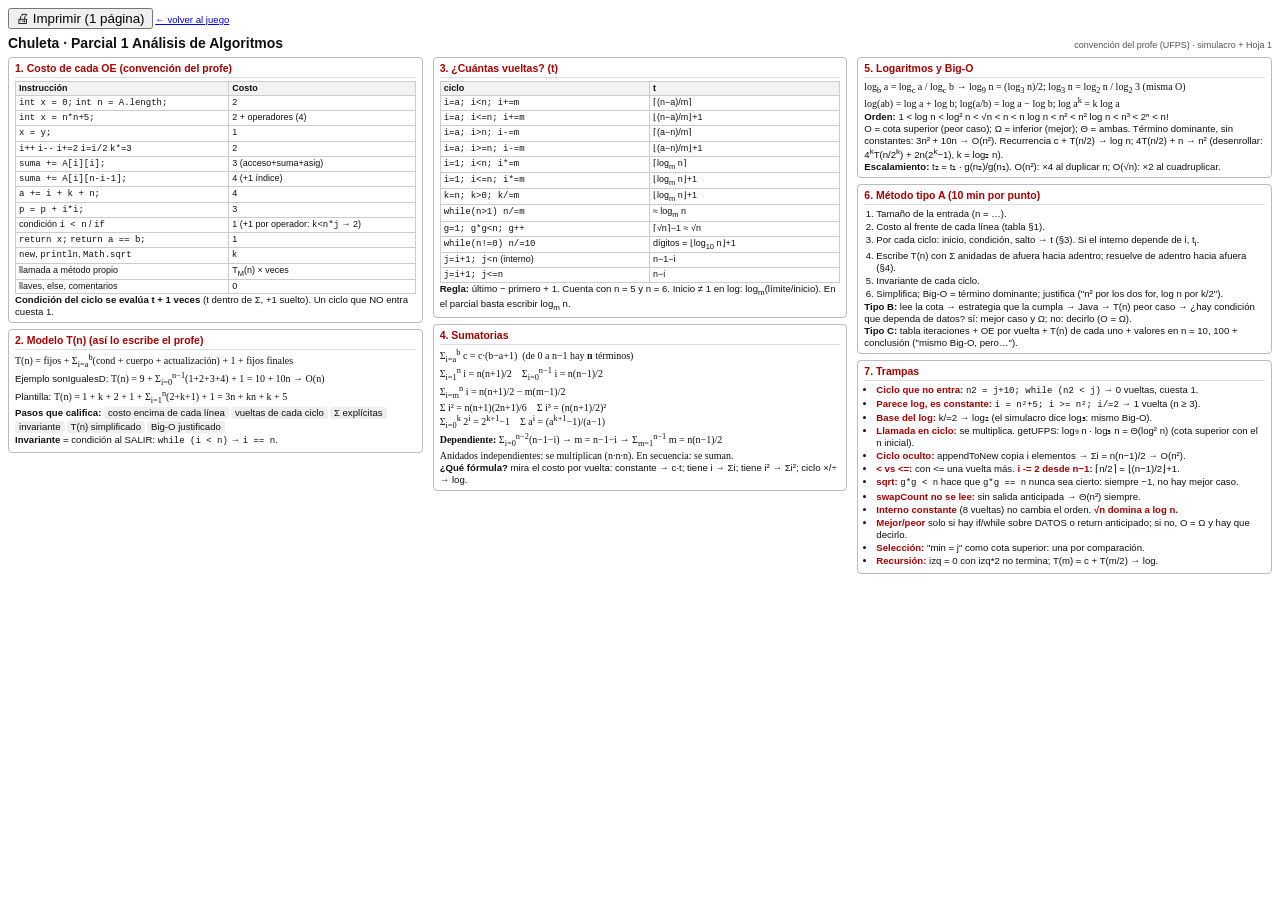
==== chuleta.html @ 81a7c710 "Minijuego de práctica para el Parcial 1 de Análisis de Algoritmos (UFPS) Entrenador web offline con " ====
<!DOCTYPE html>
<html lang="es">
<head>
<meta charset="utf-8">
<title>Chuleta · Parcial 1 ADA</title>
<style>
  @page { size: A4 portrait; margin: 8mm; }
  * { box-sizing: border-box; }
  body { font-family: "Segoe UI", Arial, sans-serif; font-size: 9.6px; line-height: 1.25; color: #111; margin: 0; padding: 8px; background: #fff; }
  h1 { font-size: 14px; margin: 0 0 4px; display: flex; justify-content: space-between; align-items: baseline; }
  h1 small { font-size: 9px; font-weight: 400; color: #555; }
  .cols { column-count: 3; column-gap: 10px; }
  .caja { break-inside: avoid; border: 1px solid #bbb; border-radius: 4px; padding: 4px 6px; margin: 0 0 6px; }
  .caja h2 { font-size: 10.5px; margin: 0 0 3px; padding-bottom: 2px; border-bottom: 1px solid #ddd; color: #a00; }
  table { border-collapse: collapse; width: 100%; font-size: 9px; }
  td, th { border: 1px solid #ccc; padding: 1px 3px; vertical-align: top; }
  th { background: #f2f2f2; text-align: left; font-weight: 600; }
  code { font-family: Consolas, "Courier New", monospace; font-size: 9px; }
  .f { font-family: "Cambria Math", "Times New Roman", serif; font-size: 10px; }
  ul { margin: 2px 0 2px 12px; padding: 0; } li { margin: 1px 0; }
  .trampa li b { color: #a00; }
  .noprint { margin-bottom: 6px; } @media print { .noprint { display: none; } body { padding: 0; } }
  .paso { display: inline-block; background: #eee; border-radius: 3px; padding: 0 4px; margin: 1px 2px 1px 0; }
</style>
</head>
<body>
<div class="noprint"><button onclick="window.print()">🖨 Imprimir (1 página)</button> <a href="index.html">← volver al juego</a></div>
<h1>Chuleta · Parcial 1 Análisis de Algoritmos <small>convención del profe (UFPS) · simulacro + Hoja 1</small></h1>
<div class="cols">

<div class="caja"><h2>1. Costo de cada OE (convención del profe)</h2>
<table>
<tr><th>Instrucción</th><th>Costo</th></tr>
<tr><td><code>int x = 0;</code> <code>int n = A.length;</code></td><td>2</td></tr>
<tr><td><code>int x = n*n+5;</code></td><td>2 + operadores (4)</td></tr>
<tr><td><code>x = y;</code></td><td>1</td></tr>
<tr><td><code>i++</code> <code>i--</code> <code>i+=2</code> <code>i=i/2</code> <code>k*=3</code></td><td>2</td></tr>
<tr><td><code>suma += A[i][i];</code></td><td>3 (acceso+suma+asig)</td></tr>
<tr><td><code>suma += A[i][n-i-1];</code></td><td>4 (+1 índice)</td></tr>
<tr><td><code>a += i + k + n;</code></td><td>4</td></tr>
<tr><td><code>p = p + i*i;</code></td><td>3</td></tr>
<tr><td>condición <code>i &lt; n</code> / <code>if</code></td><td>1 (+1 por operador: <code>k&lt;n*j</code> → 2)</td></tr>
<tr><td><code>return x;</code> <code>return a == b;</code></td><td>1</td></tr>
<tr><td><code>new</code>, <code>println</code>, <code>Math.sqrt</code></td><td>k</td></tr>
<tr><td>llamada a método propio</td><td>T<sub>M</sub>(n) × veces</td></tr>
<tr><td>llaves, else, comentarios</td><td>0</td></tr>
</table>
<b>Condición del ciclo se evalúa t + 1 veces</b> (t dentro de Σ, +1 suelto). Un ciclo que NO entra cuesta 1.</div>

<div class="caja"><h2>2. Modelo T(n) (así lo escribe el profe)</h2>
<div class="f">T(n) = fijos + Σ<sub>i=a</sub><sup>b</sup>(cond + cuerpo + actualización) + 1 + fijos finales</div>
Ejemplo sonIgualesD: <span class="f">T(n) = 9 + Σ<sub>i=0</sub><sup>n−1</sup>(1+2+3+4) + 1 = 10 + 10n → O(n)</span><br>
Plantilla: <span class="f">T(n) = 1 + k + 2 + 1 + Σ<sub>i=1</sub><sup>n</sup>(2+k+1) + 1 = 3n + kn + k + 5</span><br>
<b>Pasos que califica:</b> <span class="paso">costo encima de cada línea</span><span class="paso">vueltas de cada ciclo</span><span class="paso">Σ explícitas</span><span class="paso">invariante</span><span class="paso">T(n) simplificado</span><span class="paso">Big-O justificado</span><br>
<b>Invariante</b> = condición al SALIR: <code>while (i &lt; n)</code> → <code>i == n</code>.</div>

<div class="caja"><h2>3. ¿Cuántas vueltas? (t)</h2>
<table>
<tr><th>ciclo</th><th>t</th></tr>
<tr><td><code>i=a; i&lt;n; i+=m</code></td><td>⌈(n−a)/m⌉</td></tr>
<tr><td><code>i=a; i&lt;=n; i+=m</code></td><td>⌊(n−a)/m⌋+1</td></tr>
<tr><td><code>i=a; i&gt;n; i-=m</code></td><td>⌈(a−n)/m⌉</td></tr>
<tr><td><code>i=a; i&gt;=n; i-=m</code></td><td>⌊(a−n)/m⌋+1</td></tr>
<tr><td><code>i=1; i&lt;n; i*=m</code></td><td>⌈log<sub>m</sub> n⌉</td></tr>
<tr><td><code>i=1; i&lt;=n; i*=m</code></td><td>⌊log<sub>m</sub> n⌋+1</td></tr>
<tr><td><code>k=n; k&gt;0; k/=m</code></td><td>⌊log<sub>m</sub> n⌋+1</td></tr>
<tr><td><code>while(n&gt;1) n/=m</code></td><td>≈ log<sub>m</sub> n</td></tr>
<tr><td><code>g=1; g*g&lt;n; g++</code></td><td>⌈√n⌉−1 ≈ √n</td></tr>
<tr><td><code>while(n!=0) n/=10</code></td><td>dígitos = ⌊log<sub>10</sub> n⌋+1</td></tr>
<tr><td><code>j=i+1; j&lt;n</code> (interno)</td><td>n−1−i</td></tr>
<tr><td><code>j=i+1; j&lt;=n</code></td><td>n−i</td></tr>
</table>
<b>Regla:</b> último − primero + 1. Cuenta con n = 5 y n = 6. Inicio ≠ 1 en log: log<sub>m</sub>(límite/inicio). En el parcial basta escribir log<sub>m</sub> n.</div>

<div class="caja"><h2>4. Sumatorias</h2>
<div class="f">
Σ<sub>i=a</sub><sup>b</sup> c = c·(b−a+1) &nbsp;(de 0 a n−1 hay <b>n</b> términos)<br>
Σ<sub>i=1</sub><sup>n</sup> i = n(n+1)/2 &nbsp;&nbsp; Σ<sub>i=0</sub><sup>n−1</sup> i = n(n−1)/2<br>
Σ<sub>i=m</sub><sup>n</sup> i = n(n+1)/2 − m(m−1)/2<br>
Σ i² = n(n+1)(2n+1)/6 &nbsp;&nbsp; Σ i³ = (n(n+1)/2)²<br>
Σ<sub>i=0</sub><sup>k</sup> 2<sup>i</sup> = 2<sup>k+1</sup>−1 &nbsp;&nbsp; Σ a<sup>i</sup> = (a<sup>k+1</sup>−1)/(a−1)<br>
<b>Dependiente:</b> Σ<sub>i=0</sub><sup>n−2</sup>(n−1−i) → m = n−1−i → Σ<sub>m=1</sub><sup>n−1</sup> m = n(n−1)/2<br>
Anidados independientes: se multiplican (n·n·n). En secuencia: se suman.
</div>
<b>¿Qué fórmula?</b> mira el costo por vuelta: constante → c·t; tiene i → Σi; tiene i² → Σi²; ciclo ×/÷ → log.</div>

<div class="caja"><h2>5. Logaritmos y Big-O</h2>
<div class="f">log<sub>b</sub> a = log<sub>c</sub> a / log<sub>c</sub> b → log<sub>9</sub> n = (log<sub>3</sub> n)/2; log<sub>3</sub> n = log<sub>2</sub> n / log<sub>2</sub> 3 (misma O)<br>
log(ab) = log a + log b; log(a/b) = log a − log b; log a<sup>k</sup> = k log a</div>
<b>Orden:</b> 1 &lt; log n &lt; log² n &lt; √n &lt; n &lt; n log n &lt; n² &lt; n² log n &lt; n³ &lt; 2ⁿ &lt; n! <br>
O = cota superior (peor caso); Ω = inferior (mejor); Θ = ambas. Término dominante, sin constantes: 3n² + 10n → O(n²). Recurrencia c + T(n/2) → log n; 4T(n/2) + n → n² (desenrollar: 4<sup>k</sup>T(n/2<sup>k</sup>) + 2n(2<sup>k</sup>−1), k = log₂ n).<br>
<b>Escalamiento:</b> t₂ = t₁ · g(n₂)/g(n₁). O(n²): ×4 al duplicar n; O(√n): ×2 al cuadruplicar.</div>

<div class="caja"><h2>6. Método tipo A (10 min por punto)</h2>
<ol style="margin:2px 0 0 12px;padding:0">
<li>Tamaño de la entrada (n = …).</li>
<li>Costo al frente de cada línea (tabla §1).</li>
<li>Por cada ciclo: inicio, condición, salto → t (§3). Si el interno depende de i, t<sub>i</sub>.</li>
<li>Escribe T(n) con Σ anidadas de afuera hacia adentro; resuelve de adentro hacia afuera (§4).</li>
<li>Invariante de cada ciclo.</li>
<li>Simplifica; Big-O = término dominante; justifica ("n² por los dos for, log n por k/2").</li>
</ol>
<b>Tipo B:</b> lee la cota → estrategia que la cumpla → Java → T(n) peor caso → ¿hay condición que dependa de datos? sí: mejor caso y Ω; no: decirlo (O = Ω).<br>
<b>Tipo C:</b> tabla iteraciones + OE por vuelta + T(n) de cada uno + valores en n = 10, 100 + conclusión ("mismo Big-O, pero…").</div>

<div class="caja trampa"><h2>7. Trampas</h2>
<ul>
<li><b>Ciclo que no entra:</b> <code>n2 = j+10; while (n2 &lt; j)</code> → 0 vueltas, cuesta 1.</li>
<li><b>Parece log, es constante:</b> <code>i = n²+5; i &gt;= n²; i/=2</code> → 1 vuelta (n ≥ 3).</li>
<li><b>Base del log:</b> k/=2 → log₂ (el simulacro dice log₃: mismo Big-O).</li>
<li><b>Llamada en ciclo:</b> se multiplica. getUFPS: log₉ n · log₃ n = Θ(log² n) (cota superior con el n inicial).</li>
<li><b>Ciclo oculto:</b> appendToNew copia i elementos → Σi = n(n−1)/2 → O(n²).</li>
<li><b>&lt; vs &lt;=:</b> con &lt;= una vuelta más. <b>i -= 2 desde n−1:</b> ⌈n/2⌉ = ⌊(n−1)/2⌋+1.</li>
<li><b>sqrt:</b> <code>g*g &lt; n</code> hace que <code>g*g == n</code> nunca sea cierto: siempre −1, no hay mejor caso.</li>
<li><b>swapCount no se lee:</b> sin salida anticipada → Θ(n²) siempre.</li>
<li><b>Interno constante</b> (8 vueltas) no cambia el orden. <b>√n domina a log n.</b></li>
<li><b>Mejor/peor</b> solo si hay if/while sobre DATOS o return anticipado; si no, O = Ω y hay que decirlo.</li>
<li><b>Selección:</b> "min = j" como cota superior: una por comparación.</li>
<li><b>Recursión:</b> izq = 0 con izq*2 no termina; T(m) = c + T(m/2) → log.</li>
</ul></div>

</div>
</body>
</html>
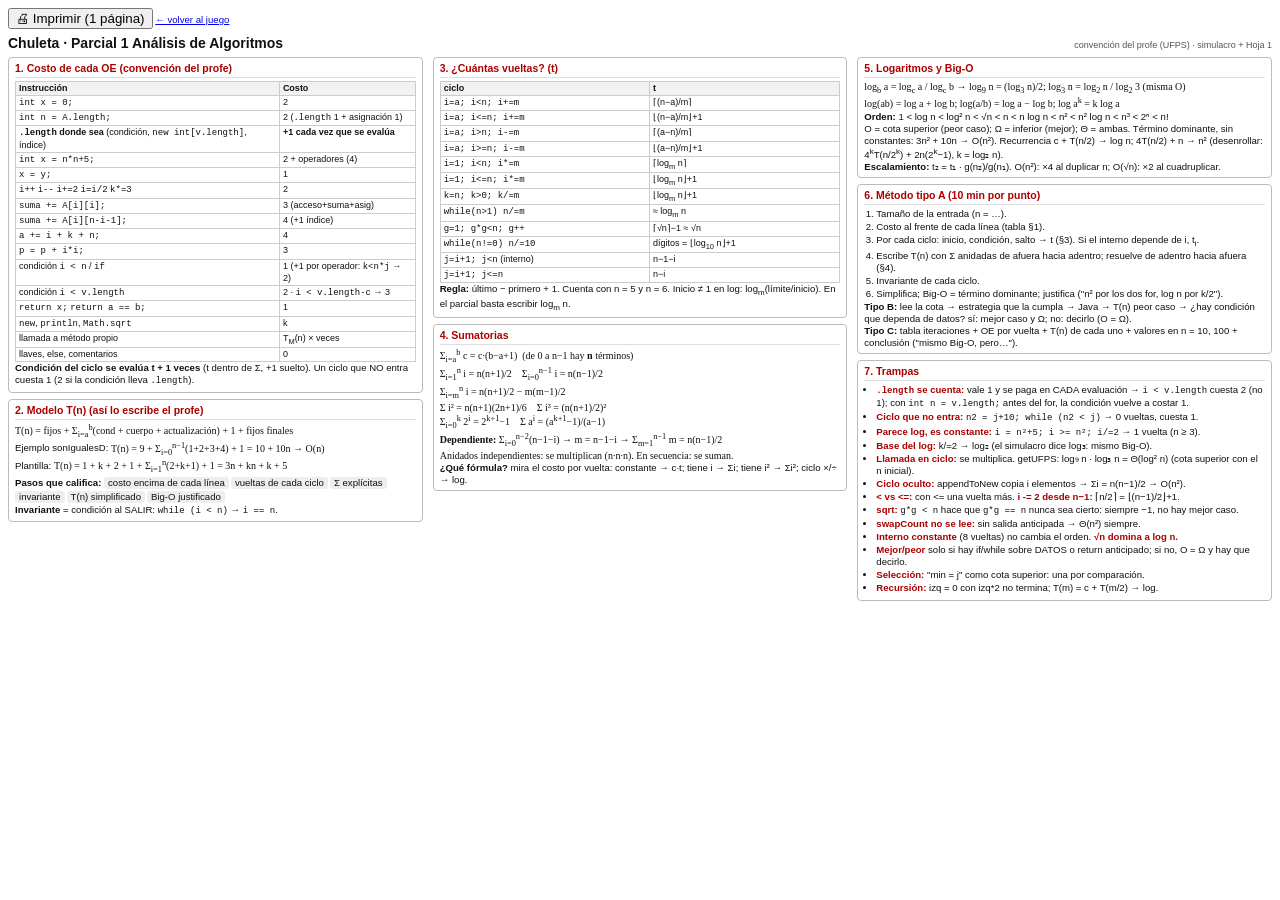
==== commit b67867b6: "El .length se cuenta: vale 1 en cada evaluacion Confirmado en asesoria con el profesor. Cambios: - i" ====
--- a/chuleta.html
+++ b/chuleta.html
@@ -31,7 +31,9 @@
 <div class="caja"><h2>1. Costo de cada OE (convención del profe)</h2>
 <table>
 <tr><th>Instrucción</th><th>Costo</th></tr>
-<tr><td><code>int x = 0;</code> <code>int n = A.length;</code></td><td>2</td></tr>
+<tr><td><code>int x = 0;</code></td><td>2</td></tr>
+<tr><td><code>int n = A.length;</code></td><td>2 (<code>.length</code> 1 + asignación 1)</td></tr>
+<tr><td><b><code>.length</code> donde sea</b> (condición, <code>new int[v.length]</code>, índice)</td><td><b>+1 cada vez que se evalúa</b></td></tr>
 <tr><td><code>int x = n*n+5;</code></td><td>2 + operadores (4)</td></tr>
 <tr><td><code>x = y;</code></td><td>1</td></tr>
 <tr><td><code>i++</code> <code>i--</code> <code>i+=2</code> <code>i=i/2</code> <code>k*=3</code></td><td>2</td></tr>
@@ -40,12 +42,13 @@
 <tr><td><code>a += i + k + n;</code></td><td>4</td></tr>
 <tr><td><code>p = p + i*i;</code></td><td>3</td></tr>
 <tr><td>condición <code>i &lt; n</code> / <code>if</code></td><td>1 (+1 por operador: <code>k&lt;n*j</code> → 2)</td></tr>
+<tr><td>condición <code>i &lt; v.length</code></td><td>2 · <code>i &lt; v.length-c</code> → 3</td></tr>
 <tr><td><code>return x;</code> <code>return a == b;</code></td><td>1</td></tr>
 <tr><td><code>new</code>, <code>println</code>, <code>Math.sqrt</code></td><td>k</td></tr>
 <tr><td>llamada a método propio</td><td>T<sub>M</sub>(n) × veces</td></tr>
 <tr><td>llaves, else, comentarios</td><td>0</td></tr>
 </table>
-<b>Condición del ciclo se evalúa t + 1 veces</b> (t dentro de Σ, +1 suelto). Un ciclo que NO entra cuesta 1.</div>
+<b>Condición del ciclo se evalúa t + 1 veces</b> (t dentro de Σ, +1 suelto). Un ciclo que NO entra cuesta 1 (2 si la condición lleva <code>.length</code>).</div>
 
 <div class="caja"><h2>2. Modelo T(n) (así lo escribe el profe)</h2>
 <div class="f">T(n) = fijos + Σ<sub>i=a</sub><sup>b</sup>(cond + cuerpo + actualización) + 1 + fijos finales</div>
@@ -105,6 +108,7 @@
 
 <div class="caja trampa"><h2>7. Trampas</h2>
 <ul>
+<li><b><code>.length</code> se cuenta:</b> vale 1 y se paga en CADA evaluación → <code>i &lt; v.length</code> cuesta 2 (no 1); con <code>int n = v.length;</code> antes del for, la condición vuelve a costar 1.</li>
 <li><b>Ciclo que no entra:</b> <code>n2 = j+10; while (n2 &lt; j)</code> → 0 vueltas, cuesta 1.</li>
 <li><b>Parece log, es constante:</b> <code>i = n²+5; i &gt;= n²; i/=2</code> → 1 vuelta (n ≥ 3).</li>
 <li><b>Base del log:</b> k/=2 → log₂ (el simulacro dice log₃: mismo Big-O).</li>
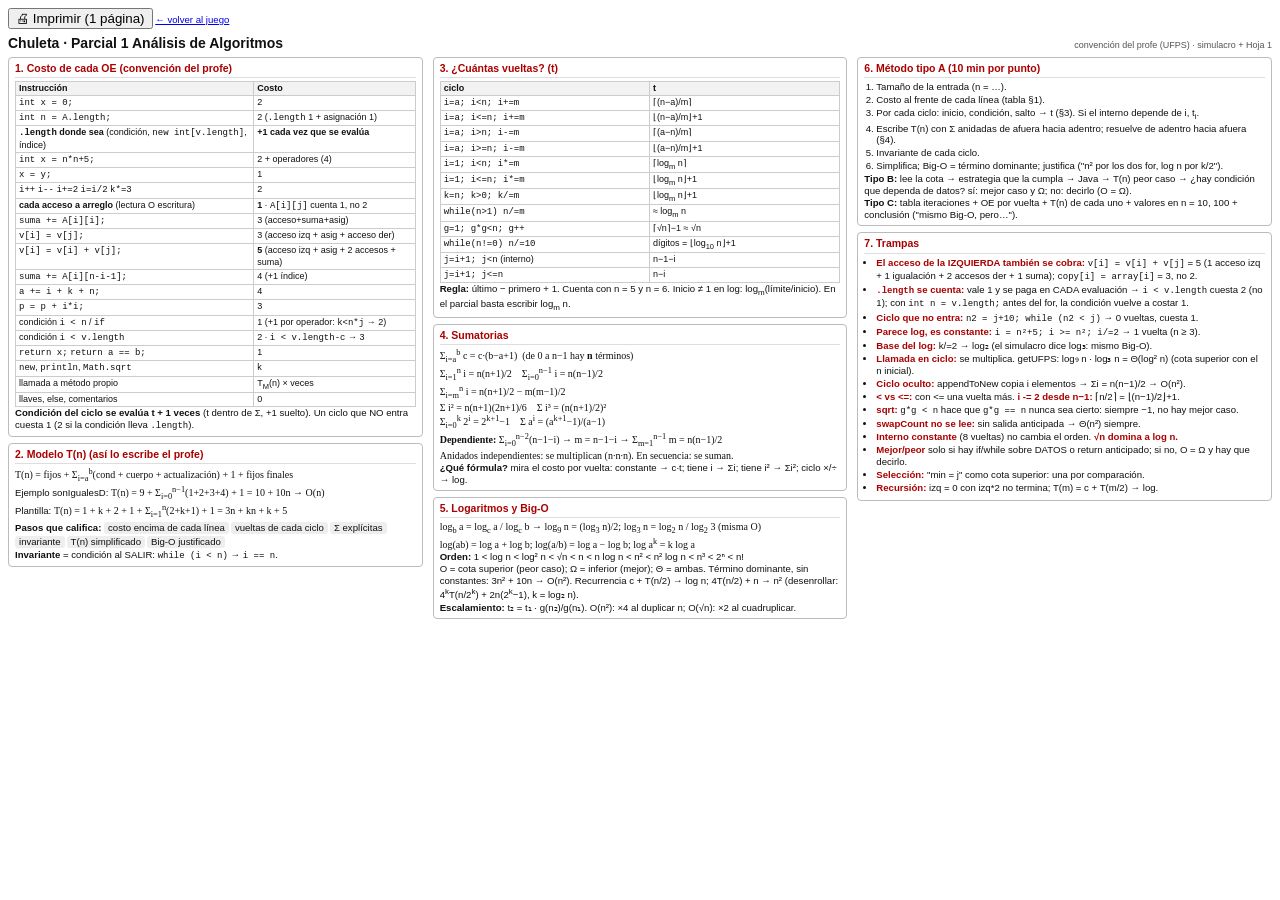
==== commit 08551a13: "Cada acceso a arreglo cuenta 1, tambien el del lado izquierdo Confirmado en asesoria: v[i] = v[i] + " ====
--- a/chuleta.html
+++ b/chuleta.html
@@ -37,7 +37,10 @@
 <tr><td><code>int x = n*n+5;</code></td><td>2 + operadores (4)</td></tr>
 <tr><td><code>x = y;</code></td><td>1</td></tr>
 <tr><td><code>i++</code> <code>i--</code> <code>i+=2</code> <code>i=i/2</code> <code>k*=3</code></td><td>2</td></tr>
+<tr><td><b>cada acceso a arreglo</b> (lectura O escritura)</td><td><b>1</b> · <code>A[i][j]</code> cuenta 1, no 2</td></tr>
 <tr><td><code>suma += A[i][i];</code></td><td>3 (acceso+suma+asig)</td></tr>
+<tr><td><code>v[i] = v[j];</code></td><td>3 (acceso izq + asig + acceso der)</td></tr>
+<tr><td><code>v[i] = v[i] + v[j];</code></td><td><b>5</b> (acceso izq + asig + 2 accesos + suma)</td></tr>
 <tr><td><code>suma += A[i][n-i-1];</code></td><td>4 (+1 índice)</td></tr>
 <tr><td><code>a += i + k + n;</code></td><td>4</td></tr>
 <tr><td><code>p = p + i*i;</code></td><td>3</td></tr>
@@ -108,6 +111,7 @@
 
 <div class="caja trampa"><h2>7. Trampas</h2>
 <ul>
+<li><b>El acceso de la IZQUIERDA también se cobra:</b> <code>v[i] = v[i] + v[j]</code> = 5 (1 acceso izq + 1 igualación + 2 accesos der + 1 suma); <code>copy[i] = array[i]</code> = 3, no 2.</li>
 <li><b><code>.length</code> se cuenta:</b> vale 1 y se paga en CADA evaluación → <code>i &lt; v.length</code> cuesta 2 (no 1); con <code>int n = v.length;</code> antes del for, la condición vuelve a costar 1.</li>
 <li><b>Ciclo que no entra:</b> <code>n2 = j+10; while (n2 &lt; j)</code> → 0 vueltas, cuesta 1.</li>
 <li><b>Parece log, es constante:</b> <code>i = n²+5; i &gt;= n²; i/=2</code> → 1 vuelta (n ≥ 3).</li>
